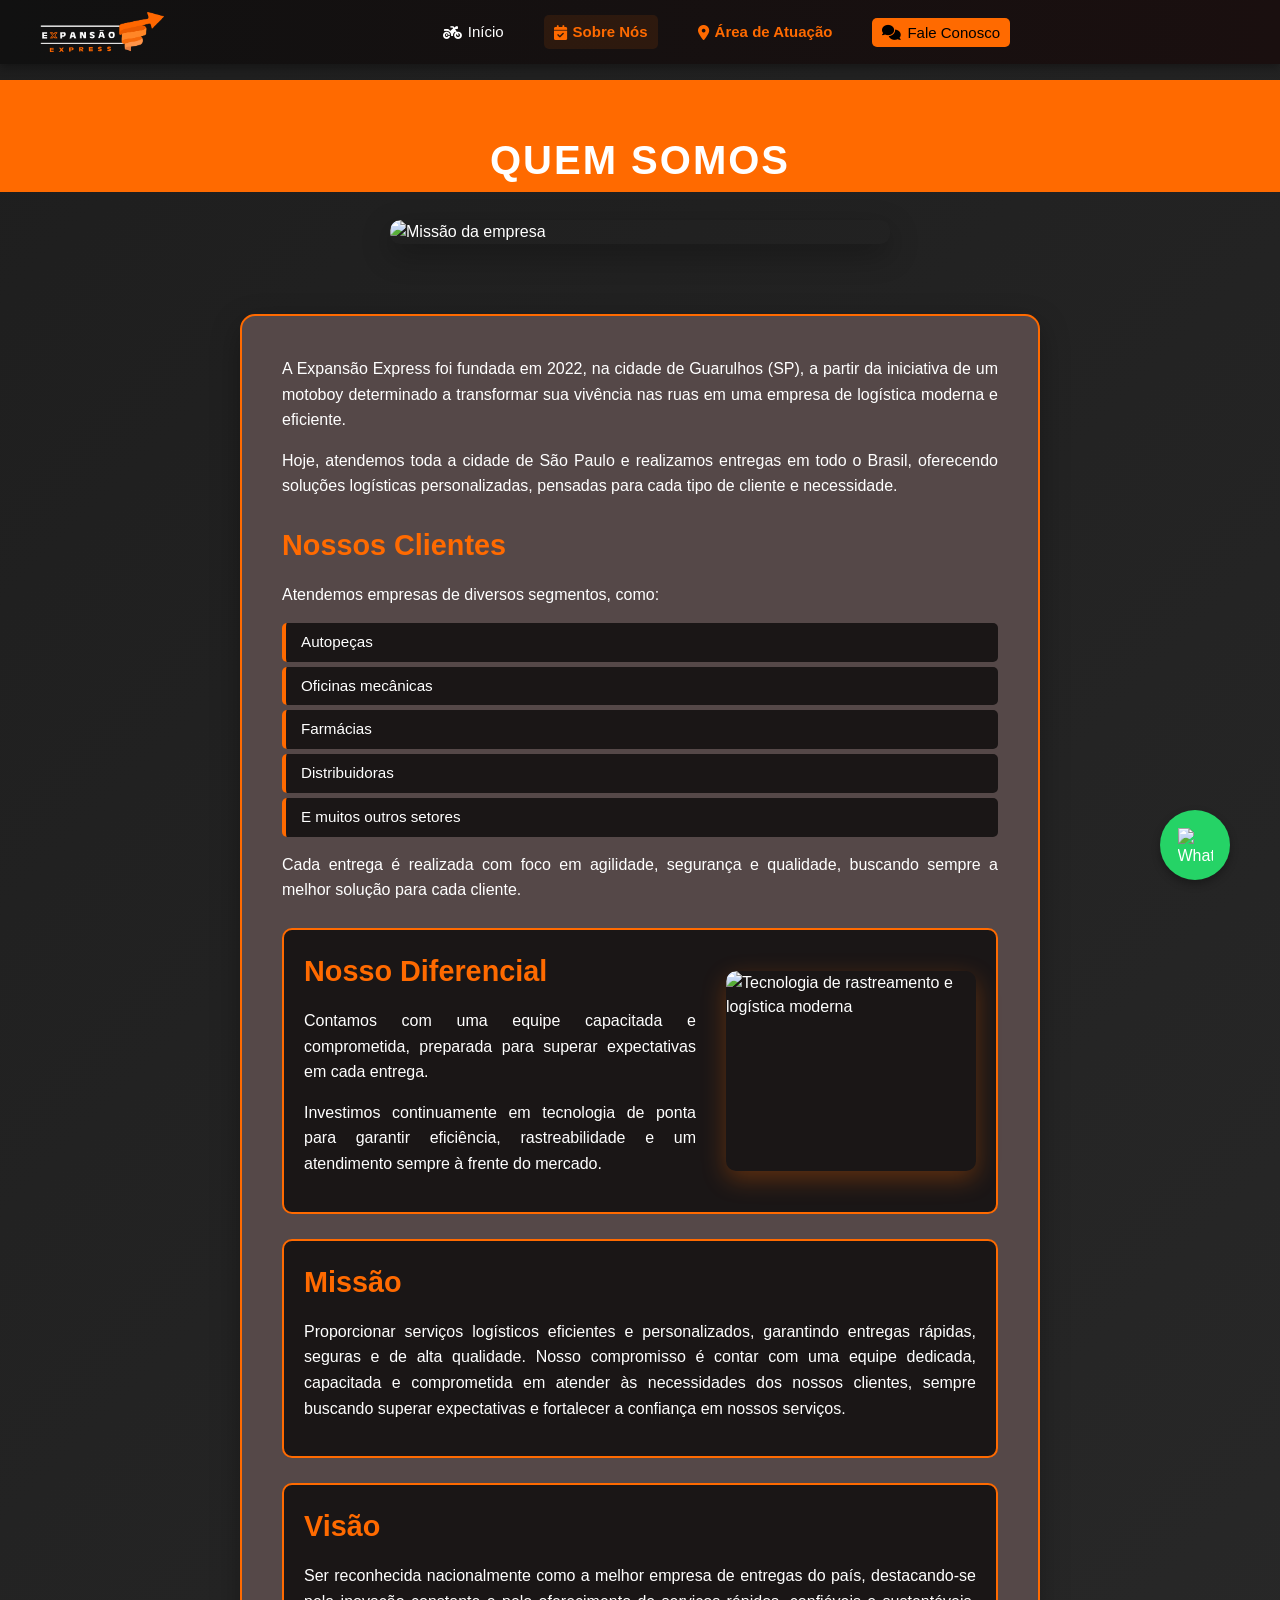
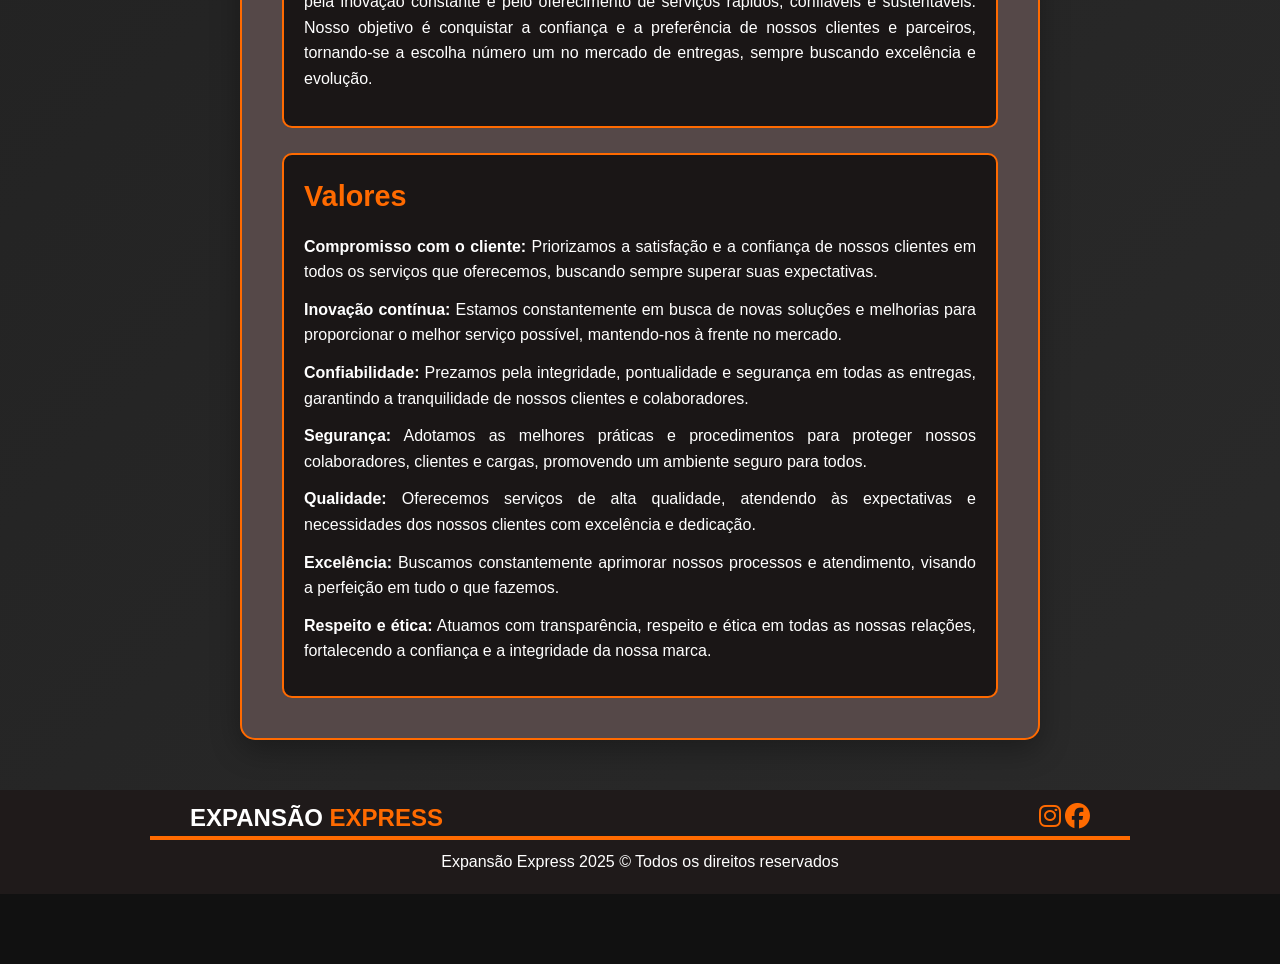
==== sobrenos.html @ f76f54c4 "Add files via upload" ====
<!DOCTYPE html>
<html lang="pt-br">
<head>
  <meta charset="UTF-8">
  <meta name="viewport" content="width=device-width, initial-scale=1.0">
  <title>Sobre Nós | Expansão Express</title>

  <!-- CSS -->
  <link rel="stylesheet" href="css/fonts.css">
  <link rel="stylesheet" href="css/base.css">
  <link rel="stylesheet" href="css/sobre.css">
  <link rel="stylesheet" href="css/vendor/aos.css">

  <!-- Ícones (Font Awesome via CDN) -->
  <link rel="stylesheet" href="https://cdnjs.cloudflare.com/ajax/libs/font-awesome/6.5.0/css/all.min.css">

  <!-- Favicon -->
  <link rel="icon" type="image/png" href="img/logo-branco.png">
</head>

<body data-aos-easing="ease-in-out" data-aos-duration="1000" data-aos-delay="0">
  <!-- Header -->
  <header>
    <div class="logo">
      <img src="img/logo-branco.png" alt="Expansão Express Logo">
    </div>

    <div class="menu-toggle" id="menu-toggle">
      <i class="fas fa-bars"></i>
    </div>

    <nav id="navbar">
      <a href="index.html"><i class="fas fa-motorcycle"></i> Início</a>
      <a href="sobrenos.html"><i class="fas fa-calendar-check"></i> Sobre Nós</a>
      <a href="areaatuacao.html" class="highlight"><i class="fas fa-map-marker-alt"></i> Área de Atuação</a>

      <div class="dropdown">
        <button id="menuDropdownBtn"><i class="fas fa-comments"></i> Fale Conosco</button>
        <div id="menuDropdownOptions" class="dropdown-options">
          <a href="documento.html"><i class="fas fa-phone"></i> Contato</a>
          <a href="documento2.html"><i class="fas fa-briefcase"></i> Trabalhe Conosco</a>
        </div>
      </div>
    </nav>
  </header>

  <!-- WhatsApp Button -->
  <div class="whatsapp-button" id="mainBtn">
    <img src="img/whatsapp.png" alt="WhatsApp">
  </div>

  <div class="whatsapp-options" id="options">
    <a href="https://wa.me/5511970959969?text=Ol%C3%A1!%20Quero%20saber%20mais%20sobre%20a%20Expans%C3%A3o!" target="_blank" rel="noopener">Quero ser Cliente</a>
    <a href="https://wa.me/5511947551891?text=Ol%C3%A1!%20Quero%20saber%20mais%20sobre%20as%20vagas%20disponiveis!" target="_blank" rel="noopener">Veja nossas Vagas</a>
  </div>

  <!-- Main Content -->
  <section class="about-section">
    <div class="branco">
      <div class="container">
        <h1 class="about-title" data-aos="fade-down">Quem Somos</h1>

        <!-- ATENÇÃO: img/missaoGif.gif não foi enviado — usando img/boy.png
             como imagem temporária até você enviar o GIF/vídeo definitivo. -->
        <div class="video-container" data-aos="zoom-in" data-aos-delay="200">
          <div class="video-wrapper">
            <img src="img/missaoGif.gif" alt="Missão da empresa" loading="lazy">
          </div>
        </div>
      </div>
    </div>

    <div class="container">
      <div class="content-wrapper">
        <div class="text-content" data-aos="fade-up" data-aos-delay="400">
          <p>A Expansão Express foi fundada em 2022, na cidade de Guarulhos (SP), a partir da iniciativa de um motoboy determinado a transformar sua vivência nas ruas em uma empresa de logística moderna e eficiente.</p>

          <p>Hoje, atendemos toda a cidade de São Paulo e realizamos entregas em todo o Brasil, oferecendo soluções logísticas personalizadas, pensadas para cada tipo de cliente e necessidade.</p>

          <div class="clients-section" data-aos="fade-right" data-aos-delay="600">
            <h2>Nossos Clientes</h2>
            <p>Atendemos empresas de diversos segmentos, como:</p>
            <ul class="clients-list">
              <li data-aos="fade-left" data-aos-delay="700">Autopeças</li>
              <li data-aos="fade-left" data-aos-delay="800">Oficinas mecânicas</li>
              <li data-aos="fade-left" data-aos-delay="900">Farmácias</li>
              <li data-aos="fade-left" data-aos-delay="1000">Distribuidoras</li>
              <li data-aos="fade-left" data-aos-delay="1100">E muitos outros setores</li>
            </ul>
            <p>Cada entrega é realizada com foco em agilidade, segurança e qualidade, buscando sempre a melhor solução para cada cliente.</p>
          </div>

          <div class="differential-section" data-aos="fade-up" data-aos-delay="800">
            <div class="differential-content">
              <h2>Nosso Diferencial</h2>
              <p>Contamos com uma equipe capacitada e comprometida, preparada para superar expectativas em cada entrega.</p>
              <p>Investimos continuamente em tecnologia de ponta para garantir eficiência, rastreabilidade e um atendimento sempre à frente do mercado.</p>
            </div>
            <div class="differential-image" data-aos="zoom-in" data-aos-delay="1000">
              <img src="img/p.webp" alt="Tecnologia de rastreamento e logística moderna">
            </div>
          </div>

          <div class="mission-section" data-aos="fade-right" data-aos-delay="1000">
            <h2>Missão</h2>
            <p>Proporcionar serviços logísticos eficientes e personalizados, garantindo entregas rápidas, seguras e de alta qualidade. Nosso compromisso é contar com uma equipe dedicada, capacitada e comprometida em atender às necessidades dos nossos clientes, sempre buscando superar expectativas e fortalecer a confiança em nossos serviços.</p>
          </div>

          <div class="vision-section" data-aos="fade-left" data-aos-delay="1200">
            <h2>Visão</h2>
            <p>Ser reconhecida nacionalmente como a melhor empresa de entregas do país, destacando-se pela inovação constante e pelo oferecimento de serviços rápidos, confiáveis e sustentáveis. Nosso objetivo é conquistar a confiança e a preferência de nossos clientes e parceiros, tornando-se a escolha número um no mercado de entregas, sempre buscando excelência e evolução.</p>
          </div>

          <div class="values-section" data-aos="fade-up" data-aos-delay="1400">
            <h2>Valores</h2>
            <p data-aos="fade-up" data-aos-delay="1500"><strong>Compromisso com o cliente:</strong> Priorizamos a satisfação e a confiança de nossos clientes em todos os serviços que oferecemos, buscando sempre superar suas expectativas.</p>
            <p data-aos="fade-up" data-aos-delay="1600"><strong>Inovação contínua:</strong> Estamos constantemente em busca de novas soluções e melhorias para proporcionar o melhor serviço possível, mantendo-nos à frente no mercado.</p>
            <p data-aos="fade-up" data-aos-delay="1700"><strong>Confiabilidade:</strong> Prezamos pela integridade, pontualidade e segurança em todas as entregas, garantindo a tranquilidade de nossos clientes e colaboradores.</p>
            <p data-aos="fade-up" data-aos-delay="1800"><strong>Segurança:</strong> Adotamos as melhores práticas e procedimentos para proteger nossos colaboradores, clientes e cargas, promovendo um ambiente seguro para todos.</p>
            <p data-aos="fade-up" data-aos-delay="1900"><strong>Qualidade:</strong> Oferecemos serviços de alta qualidade, atendendo às expectativas e necessidades dos nossos clientes com excelência e dedicação.</p>
            <p data-aos="fade-up" data-aos-delay="2000"><strong>Excelência:</strong> Buscamos constantemente aprimorar nossos processos e atendimento, visando a perfeição em tudo o que fazemos.</p>
            <p data-aos="fade-up" data-aos-delay="2100"><strong>Respeito e ética:</strong> Atuamos com transparência, respeito e ética em todas as nossas relações, fortalecendo a confiança e a integridade da nossa marca.</p>
          </div>
        </div>
      </div>
    </div>
  </section>

  <!-- Footer -->
  <footer>
    <div class="top-footer">
      <p>EXPANSÃO <span>EXPRESS</span></p>
      <div class="btn-social">
        <a href="https://www.instagram.com/expansao.express?utm_source=ig_web_button_share_sheet&igsh=ZDNlZDc0MzIxNw==" target="_blank" rel="noopener">
          <i class="fa-brands fa-instagram"></i>
        </a>
        <a href="https://www.facebook.com/share/198bCxMeqi/" target="_blank" rel="noopener">
          <i class="fa-brands fa-facebook"></i>
        </a>
      </div>
    </div>
    <div class="footer"></div>
    <div class="bottom-footer">
      <p>Expansão Express 2025 © Todos os direitos reservados</p>
    </div>
  </footer>

  <!-- Scripts -->
  <script src="js/main.js"></script>
  <script src="js/aos.js"></script>
  <script>
    AOS.init({
      once: true,
      offset: 100,
      duration: 1000,
      easing: 'ease-in-out'
    });
  </script>

</body>
</html>
---- css/fonts.css ----
/* Fonte Poppins - usada em todas as páginas do site */

/* devanagari */
@font-face {
  font-family: 'Poppins';
  font-style: normal;
  font-weight: 400;
  font-display: swap;
  src: url(https://fonts.gstatic.com/s/poppins/v24/pxiEyp8kv8JHgFVrJJbecmNE.woff2) format('woff2');
  unicode-range: U+0900-097F, U+1CD0-1CF9, U+200C-200D, U+20A8, U+20B9, U+20F0, U+25CC, U+A830-A839, U+A8E0-A8FF, U+11B00-11B09;
}
/* latin-ext */
@font-face {
  font-family: 'Poppins';
  font-style: normal;
  font-weight: 400;
  font-display: swap;
  src: url(https://fonts.gstatic.com/s/poppins/v24/pxiEyp8kv8JHgFVrJJnecmNE.woff2) format('woff2');
  unicode-range: U+0100-02BA, U+02BD-02C5, U+02C7-02CC, U+02CE-02D7, U+02DD-02FF, U+0304, U+0308, U+0329, U+1D00-1DBF, U+1E00-1E9F, U+1EF2-1EFF, U+2020, U+20A0-20AB, U+20AD-20C0, U+2113, U+2C60-2C7F, U+A720-A7FF;
}
/* latin */
@font-face {
  font-family: 'Poppins';
  font-style: normal;
  font-weight: 400;
  font-display: swap;
  src: url(https://fonts.gstatic.com/s/poppins/v24/pxiEyp8kv8JHgFVrJJfecg.woff2) format('woff2');
  unicode-range: U+0000-00FF, U+0131, U+0152-0153, U+02BB-02BC, U+02C6, U+02DA, U+02DC, U+0304, U+0308, U+0329, U+2000-206F, U+20AC, U+2122, U+2191, U+2193, U+2212, U+2215, U+FEFF, U+FFFD;
}
/* devanagari */
@font-face {
  font-family: 'Poppins';
  font-style: normal;
  font-weight: 600;
  font-display: swap;
  src: url(https://fonts.gstatic.com/s/poppins/v24/pxiByp8kv8JHgFVrLEj6Z11lFc-K.woff2) format('woff2');
  unicode-range: U+0900-097F, U+1CD0-1CF9, U+200C-200D, U+20A8, U+20B9, U+20F0, U+25CC, U+A830-A839, U+A8E0-A8FF, U+11B00-11B09;
}
/* latin-ext */
@font-face {
  font-family: 'Poppins';
  font-style: normal;
  font-weight: 600;
  font-display: swap;
  src: url(https://fonts.gstatic.com/s/poppins/v24/pxiByp8kv8JHgFVrLEj6Z1JlFc-K.woff2) format('woff2');
  unicode-range: U+0100-02BA, U+02BD-02C5, U+02C7-02CC, U+02CE-02D7, U+02DD-02FF, U+0304, U+0308, U+0329, U+1D00-1DBF, U+1E00-1E9F, U+1EF2-1EFF, U+2020, U+20A0-20AB, U+20AD-20C0, U+2113, U+2C60-2C7F, U+A720-A7FF;
}
/* latin */
@font-face {
  font-family: 'Poppins';
  font-style: normal;
  font-weight: 600;
  font-display: swap;
  src: url(https://fonts.gstatic.com/s/poppins/v24/pxiByp8kv8JHgFVrLEj6Z1xlFQ.woff2) format('woff2');
  unicode-range: U+0000-00FF, U+0131, U+0152-0153, U+02BB-02BC, U+02C6, U+02DA, U+02DC, U+0304, U+0308, U+0329, U+2000-206F, U+20AC, U+2122, U+2191, U+2193, U+2212, U+2215, U+FEFF, U+FFFD;
}
---- css/base.css ----
/* ===========================================
   BASE.CSS
   Estilos compartilhados por TODAS as páginas:
   reset, header/menu, botão WhatsApp e footer.
   Carregar sempre ANTES do CSS específico da página.
   =========================================== */

* {
  margin: 0;
  padding: 0;
  box-sizing: border-box;
  font-family: 'Poppins', sans-serif;
}

html {
  scroll-behavior: smooth;
  max-width: 100vw;
  overflow-x: hidden;
}

body {
  background-color: #111111;
  color: #fff;
  max-width: 100vw;
  overflow-x: hidden;
  line-height: 1.5;
}

/* ===========================================
   CABEÇALHO
   =========================================== */
header {
  position: fixed;
  top: 0;
  width: 100%;
  background: linear-gradient(to right, #111, #1a0f0f);
  display: flex;
  justify-content: space-between;
  align-items: center;
  padding: 12px 40px;
  z-index: 1000;
  flex-wrap: wrap;
  box-shadow: 0 4px 8px rgba(0, 0, 0, 0.3);
  animation: slideDown 0.6s ease-in-out;
}

.logo {
  display: flex;
  align-items: center;
  gap: 12px;
}

.logo img {
  height: 40px;
}

.logo-text {
  display: flex;
  flex-direction: column;
  font-weight: 600;
  line-height: 1.1;
}

.logo-text span {
  font-size: 17px;
  letter-spacing: 1px;
}

.logo-text span:first-child {
  color: white;
}

.logo-text span:last-child {
  color: #ff6a00;
}

/* Navegação */
nav {
  display: flex;
  margin-right: 230px;
  gap: 30px;
  align-items: center;
  transition: all 0.3s ease;
}

nav a {
  color: white;
  font-size: 15px;
  text-decoration: none;
  display: flex;
  align-items: center;
  gap: 6px;
  padding: 6px 10px;
  border-radius: 5px;
  transition: all 0.3s ease;
}

nav a:hover {
  background-color: rgba(255, 106, 0, 0.1);
  color: #ff6a00;
}

/* Página atual (aplicado via JS em main.js) */
nav a.active {
  color: #ff6a00;
  background-color: rgba(255, 106, 0, 0.1);
  font-weight: bold;
}

/* Link de destaque permanente (Área de Atuação) */
nav a.highlight {
  color: #ff6a00;
  font-weight: bold;
}

nav a.highlight:hover {
  background-color: rgba(255, 106, 0, 0.15);
}

/* Menu Toggle (Mobile) */
.menu-toggle {
  display: none;
  font-size: 24px;
  color: white;
  cursor: pointer;
}

/* Dropdown "Fale Conosco" */
.dropdown {
  position: relative;
  background-color: #ff6a00;
  color: black;
  font-weight: bold;
  border-radius: 5px;
}

#menuDropdownBtn {
  background-color: transparent;
  border: none;
  color: black;
  font-size: 15px;
  display: flex;
  align-items: center;
  gap: 6px;
  cursor: pointer;
  padding: 6px 10px;
  border-radius: 5px;
  transition: all 0.3s ease;
}

#menuDropdownBtn:hover {
  background-color: rgba(255, 106, 0, 0.1);
  color: #ffffff;
}

.dropdown-options {
  display: none;
  position: absolute;
  top: 100%;
  left: 0;
  flex-direction: column;
  background-color: #1a1a1a;
  border-radius: 5px;
  box-shadow: 0 4px 6px rgba(0, 0, 0, 0.2);
  z-index: 1000;
  min-width: 180px;
}

.dropdown-options a {
  color: white;
  padding: 10px;
  text-decoration: none;
  font-size: 14px;
  display: flex;
  align-items: center;
  gap: 6px;
  transition: background-color 0.3s, color 0.3s;
}

.dropdown-options a:hover {
  background-color: rgba(255, 106, 0, 0.1);
  color: #ff6a00;
}

/* ===========================================
   BOTÃO WHATSAPP FLUTUANTE
   =========================================== */
.whatsapp-button {
  position: fixed;
  bottom: 20px;
  right: 50px;
  background-color: #25D366;
  border-radius: 50%;
  width: 70px;
  height: 70px;
  box-shadow: 0 4px 8px rgba(0, 0, 0, 0.3);
  display: flex;
  align-items: center;
  justify-content: center;
  cursor: pointer;
  transition: transform 0.2s ease;
  z-index: 1000;
}

.whatsapp-button:hover {
  transform: scale(1.1);
}

.whatsapp-button img {
  width: 35px;
  height: 35px;
}

.whatsapp-options {
  position: fixed;
  bottom: 90px;
  right: 100px;
  display: none;
  flex-direction: column;
  gap: 10px;
  z-index: 1000;
}

.whatsapp-options a {
  background-color: #25D366;
  color: white;
  padding: 10px 15px;
  border-radius: 20px;
  text-decoration: none;
  box-shadow: 0 4px 8px rgba(0, 0, 0, 0.2);
  transition: background-color 0.2s, transform 0.2s;
  font-size: 14px;
}

.whatsapp-options a:hover {
  background-color: #1eb95f;
  transform: scale(1.05);
}

/* ===========================================
   FOOTER
   =========================================== */
footer {
  height: auto;
  padding: 10px 150px;
  background-color: #1f1a1a;
  color: white;
}

.top-footer {
  display: flex;
  justify-content: space-between;
  align-items: center;
  padding: 0 40px;
}

.top-footer i {
  font-size: 25px;
}

.top-footer a {
  text-decoration: none;
  color: #ff6a00;
}

.top-footer p {
  font-size: 24px;
  font-weight: bold;
}

.top-footer span {
  color: #ff6a00;
}

.footer {
  border: 2px solid #ff6a00;
  width: 100%;
}

.bottom-footer {
  text-align: center;
  padding: 10px 0;
}

/* ===========================================
   ANIMAÇÕES COMPARTILHADAS
   =========================================== */
@keyframes slideDown {
  from {
    opacity: 0;
    transform: translateY(-30px);
  }
  to {
    opacity: 1;
    transform: translateY(0);
  }
}

/* ===========================================
   RESPONSIVO COMPARTILHADO (header/menu/whatsapp/footer)
   =========================================== */
@media screen and (max-width: 1200px) {
  .menu-toggle {
    display: block;
  }

  nav {
    display: none;
    flex-direction: column;
    position: absolute;
    top: 100%;
    left: 0;
    width: 100%;
    background-color: #1a0f0f;
    padding: 15px 0;
    box-shadow: 0 4px 8px rgba(0, 0, 0, 0.3);
    z-index: 1000;
  }

  nav.active {
    display: flex;
  }

  nav a {
    justify-content: center;
  }
}

@media screen and (max-width: 768px) {
  .whatsapp-button {
    width: 60px;
    height: 60px;
    right: 20px;
    bottom: 20px;
  }

  .whatsapp-button img {
    width: 28px;
    height: 28px;
  }

  .whatsapp-options {
    right: 30px;
    bottom: 85px;
  }

  .whatsapp-options a {
    font-size: 13px;
    padding: 8px 12px;
  }

  footer {
    padding: 10px 20px;
  }

  .top-footer {
    flex-direction: column;
    padding: 0 10px;
    gap: 10px;
  }

  .top-footer p {
    font-size: 18px;
    text-align: center;
  }

  .top-footer i {
    font-size: 20px;
  }
}

@media screen and (max-width: 480px) {
  .logo {
    margin-left: -20px;
  }
}
---- css/sobre.css ----
/* ===========================================
   SOBRE.CSS — específico da página Sobre Nós (sobrenos.html)
   Carregar DEPOIS de base.css
   =========================================== */

.about-section {
  background: linear-gradient(135deg, #1e1e1e 0%, #2a2a2a 100%);
  min-height: 100vh;
  position: relative;
  padding-top: 80px;
}

.branco {
  background: linear-gradient(to bottom, #ff6a00 50%, transparent 50%);
  width: 100%;
  padding: 50px 20px 30px;
  margin-bottom: 10px;
  position: relative;
}

.container {
  max-width: 1200px;
  width: 100%;
  margin: 0 auto;
  padding: 0 20px;
}

.about-title {
  font-size: clamp(2rem, 5vw, 2.5rem);
  font-weight: bold;
  text-align: center;
  color: white;
  text-transform: uppercase;
  letter-spacing: 2px;
  margin-bottom: 30px;
}

.content-wrapper {
  display: flex;
  flex-direction: column;
  align-items: center;
  gap: 30px;
}

/* Vídeo/imagem de destaque */
.video-container {
  display: flex;
  justify-content: center;
  width: 100%;
  padding: 0 20px;
  margin-bottom: 30px;
}

.video-wrapper {
  width: 100%;
  max-width: 500px;
  box-shadow: 0 10px 30px rgba(0, 0, 0, 0.3);
  transition: transform 0.3s ease;
  border-radius: 10px;
  overflow: hidden;
}

.video-wrapper:hover {
  transform: translateY(-5px);
}

.video-wrapper img {
  width: 100%;
  height: auto;
  max-height: 300px;
  object-fit: cover;
  border-radius: 10px;
}

/* Texto principal */
.text-content {
  width: 100%;
  max-width: 800px;
  background: #554848;
  padding: 40px;
  border-radius: 15px;
  box-shadow: 0 10px 30px rgba(0, 0, 0, 0.3);
  backdrop-filter: blur(10px);
  border: 2px solid #ff6a00;
  margin-bottom: 50px;
}

.text-content h2 {
  font-size: clamp(1.4rem, 3vw, 1.8rem);
  color: #ff6a00;
  margin-bottom: 15px;
  font-weight: bold;
}

.text-content p {
  font-size: clamp(0.9rem, 2vw, 1rem);
  line-height: 1.6;
  color: #fff;
  margin-bottom: 15px;
  text-align: justify;
}

/* Clientes */
.clients-section {
  margin-top: 25px;
}

.clients-list {
  list-style: none;
  padding-left: 0;
  margin: 15px 0;
}

.clients-list li {
  background: #1a1616;
  padding: 8px 15px;
  margin: 5px 0;
  border-radius: 5px;
  border-left: 4px solid #ff6a00;
  font-size: clamp(0.85rem, 2vw, 0.95rem);
  color: #fff;
}

/* Diferencial */
.differential-section {
  margin-top: 25px;
  padding: 20px;
  background: #1a1616;
  border-radius: 10px;
  border: 2px solid #ff6a00;
  display: flex;
  align-items: center;
  gap: 30px;
}

.differential-content {
  flex: 1;
}

.differential-image {
  flex: 0 0 250px;
  height: 200px;
  border-radius: 10px;
  overflow: hidden;
  box-shadow: 0 8px 25px rgba(255, 106, 0, 0.3);
  transition: transform 0.3s ease;
}

.differential-image:hover {
  transform: scale(1.05);
}

.differential-image img {
  width: 100%;
  height: 100%;
  object-fit: cover;
  border-radius: 10px;
}

/* Missão, Visão e Valores */
.mission-section,
.vision-section,
.values-section {
  margin-top: 25px;
  padding: 20px;
  background: #1a1616;
  border-radius: 10px;
  border: 2px solid #ff6a00;
}

.values-section p {
  margin-bottom: 12px;
}

/* ===========================================
   RESPONSIVO — SOBRE NÓS
   =========================================== */
@media (max-width: 1024px) {
  .branco {
    padding: 40px 20px 30px;
  }

  .video-wrapper {
    max-width: 450px;
  }

  .text-content {
    padding: 30px;
  }

  .differential-image {
    flex: 0 0 200px;
    height: 160px;
  }
}

@media (max-width: 768px) {
  nav {
    margin-right: 20px;
  }

  .branco {
    padding: 30px 15px 20px;
  }

  .video-container {
    padding: 0 15px;
  }

  .video-wrapper {
    max-width: 400px;
  }

  .text-content {
    padding: 25px;
    border-radius: 12px;
  }

  .text-content p {
    line-height: 1.5;
    margin-bottom: 12px;
  }

  .differential-section {
    flex-direction: column;
    text-align: center;
    gap: 20px;
    margin-top: 20px;
    padding: 18px;
  }

  .differential-image {
    flex: none;
    width: 100%;
    max-width: 300px;
    height: 180px;
  }

  .mission-section,
  .vision-section,
  .values-section {
    margin-top: 20px;
    padding: 18px;
  }

  .clients-section {
    margin-top: 20px;
  }

  .values-section p {
    margin-bottom: 10px;
  }

  footer {
    padding: 10px 50px;
  }
}

@media (max-width: 480px) {
  header {
    padding: 12px 20px;
  }

  nav {
    margin-right: 10px;
    gap: 15px;
  }

  .branco {
    padding: 25px 10px 20px;
  }

  .video-container {
    padding: 0 10px;
  }

  .video-wrapper {
    max-width: 320px;
  }

  .text-content {
    padding: 20px;
    border-radius: 10px;
  }

  .text-content h2 {
    margin-bottom: 12px;
  }

  .text-content p {
    margin-bottom: 10px;
    text-align: left;
  }

  .differential-section {
    margin-top: 15px;
    padding: 15px;
    gap: 15px;
  }

  .differential-image {
    max-width: 250px;
    height: 150px;
  }

  .mission-section,
  .vision-section,
  .values-section {
    margin-top: 15px;
    padding: 15px;
  }

  .clients-section {
    margin-top: 15px;
  }

  .clients-list {
    margin: 10px 0;
  }

  .clients-list li {
    padding: 6px 12px;
    margin: 3px 0;
  }

  .values-section p {
    margin-bottom: 8px;
  }

  footer {
    padding: 10px 30px;
  }
}

@media (max-width: 320px) {
  header {
    padding: 10px 15px;
  }

  .video-wrapper {
    max-width: 280px;
  }

  .text-content {
    padding: 15px;
  }

  .differential-section {
    padding: 12px;
  }

  .differential-image {
    max-width: 200px;
    height: 120px;
  }

  .mission-section,
  .vision-section,
  .values-section {
    padding: 12px;
  }

  footer {
    padding: 10px 20px;
  }
}
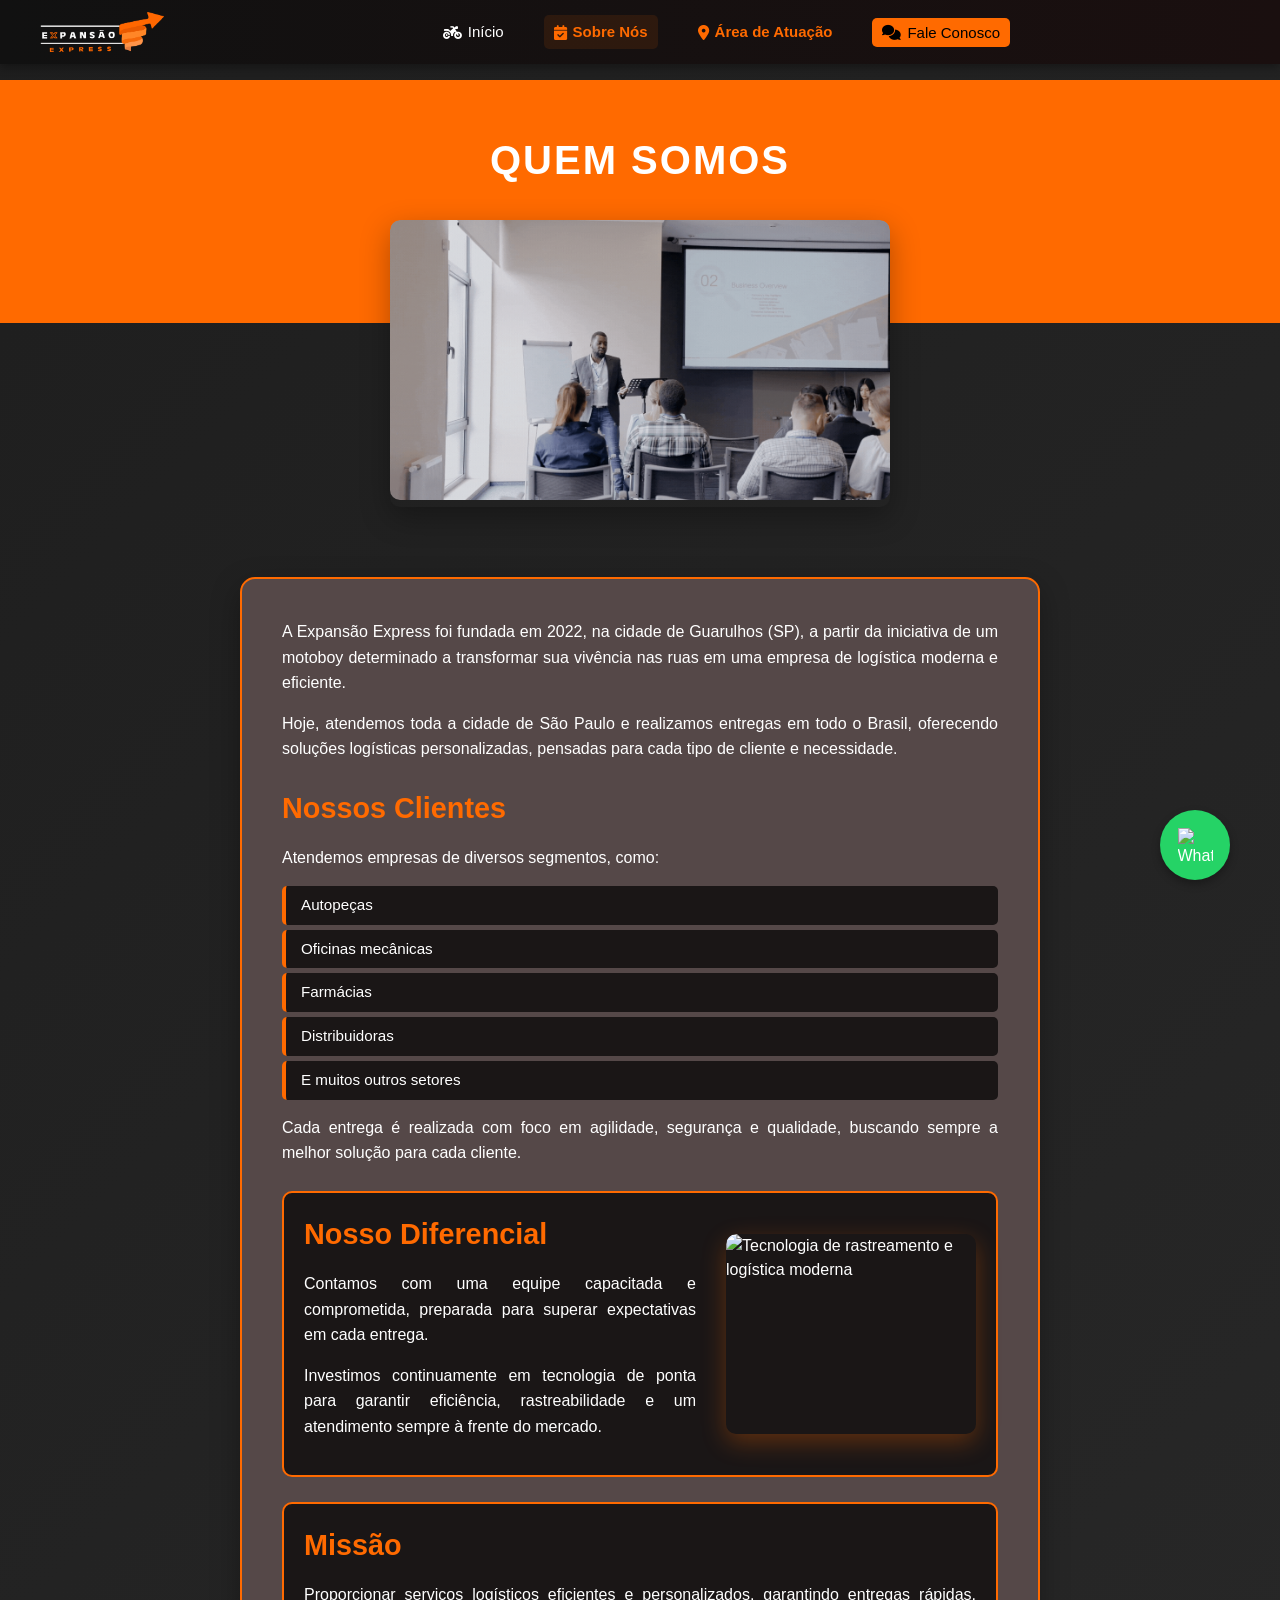
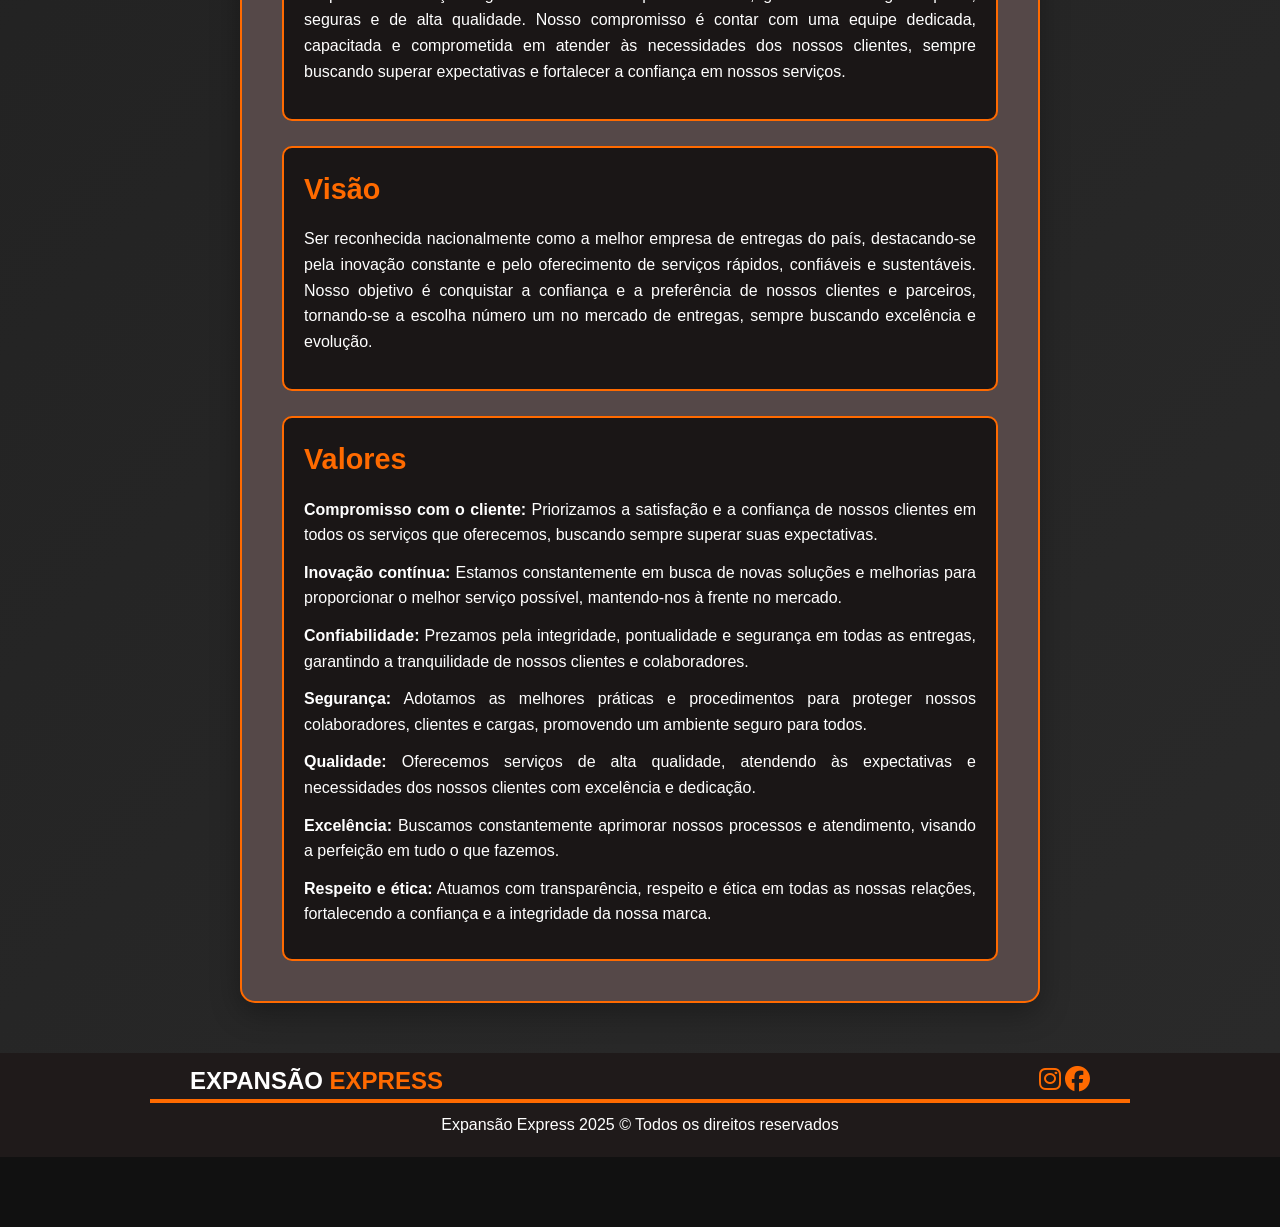
==== commit 826116b5: "Update sobrenos.html" ====
--- a/sobrenos.html
+++ b/sobrenos.html
@@ -64,7 +64,7 @@
              como imagem temporária até você enviar o GIF/vídeo definitivo. -->
         <div class="video-container" data-aos="zoom-in" data-aos-delay="200">
           <div class="video-wrapper">
-            <img src="img/missaoGif.gif" alt="Missão da empresa" loading="lazy">
+            <img src="../img/imggif.png" alt="Missão da empresa" loading="lazy">
           </div>
         </div>
       </div>
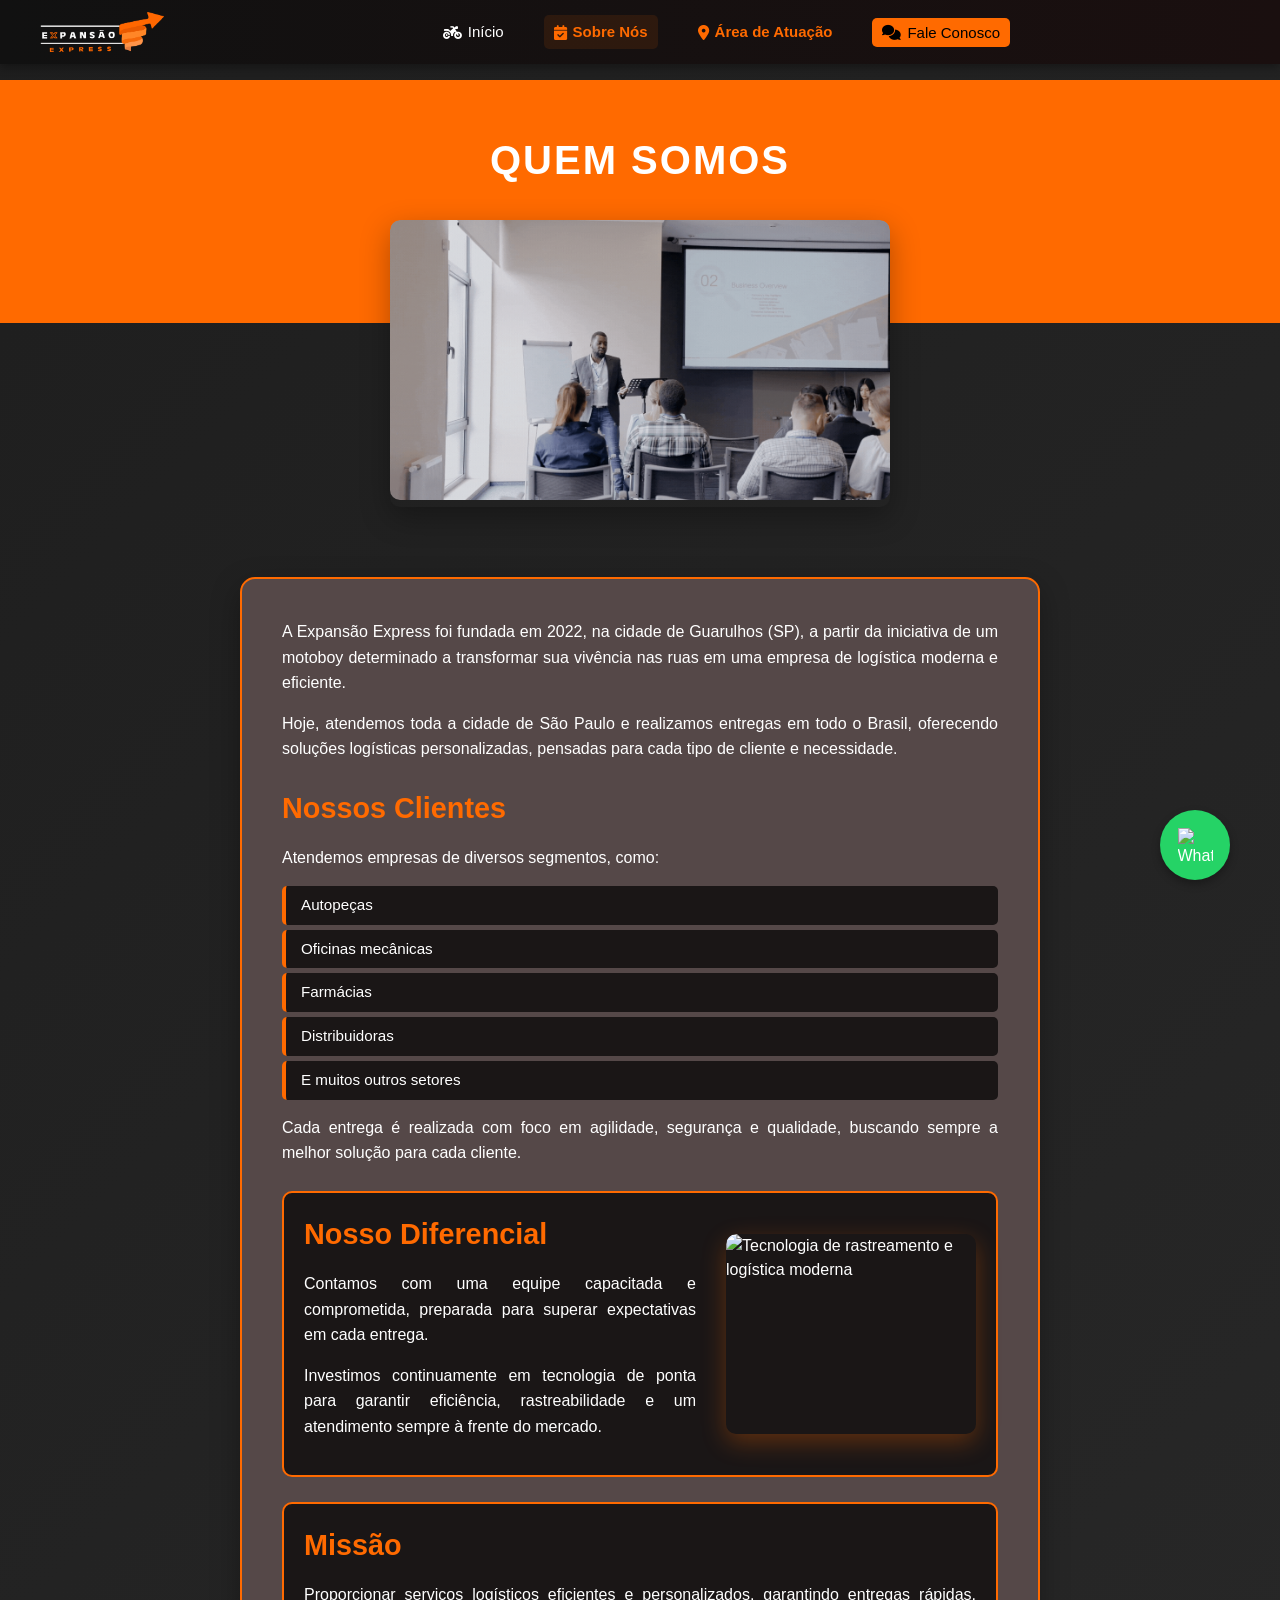
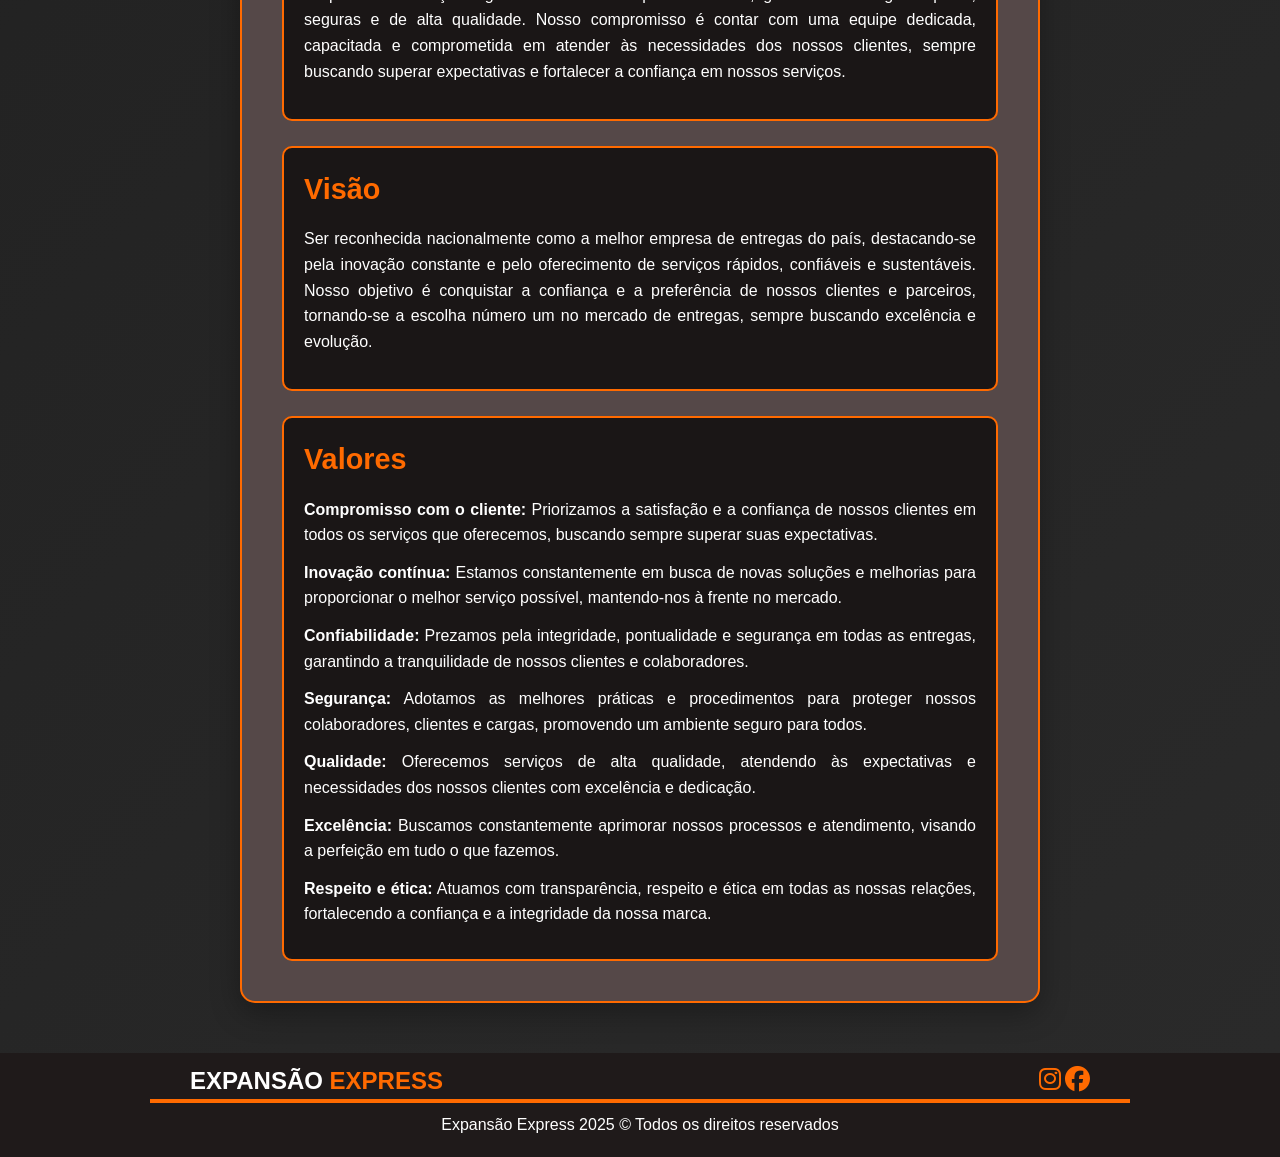
==== commit e335b160: "Update sobrenos.html" ====
--- a/sobrenos.html
+++ b/sobrenos.html
@@ -64,7 +64,7 @@
              como imagem temporária até você enviar o GIF/vídeo definitivo. -->
         <div class="video-container" data-aos="zoom-in" data-aos-delay="200">
           <div class="video-wrapper">
-            <img src="../img/imggif.png" alt="Missão da empresa" loading="lazy">
+            <img src="./img/imggif.png" alt="Teste" style="width: 500px; height: auto;">
           </div>
         </div>
       </div>
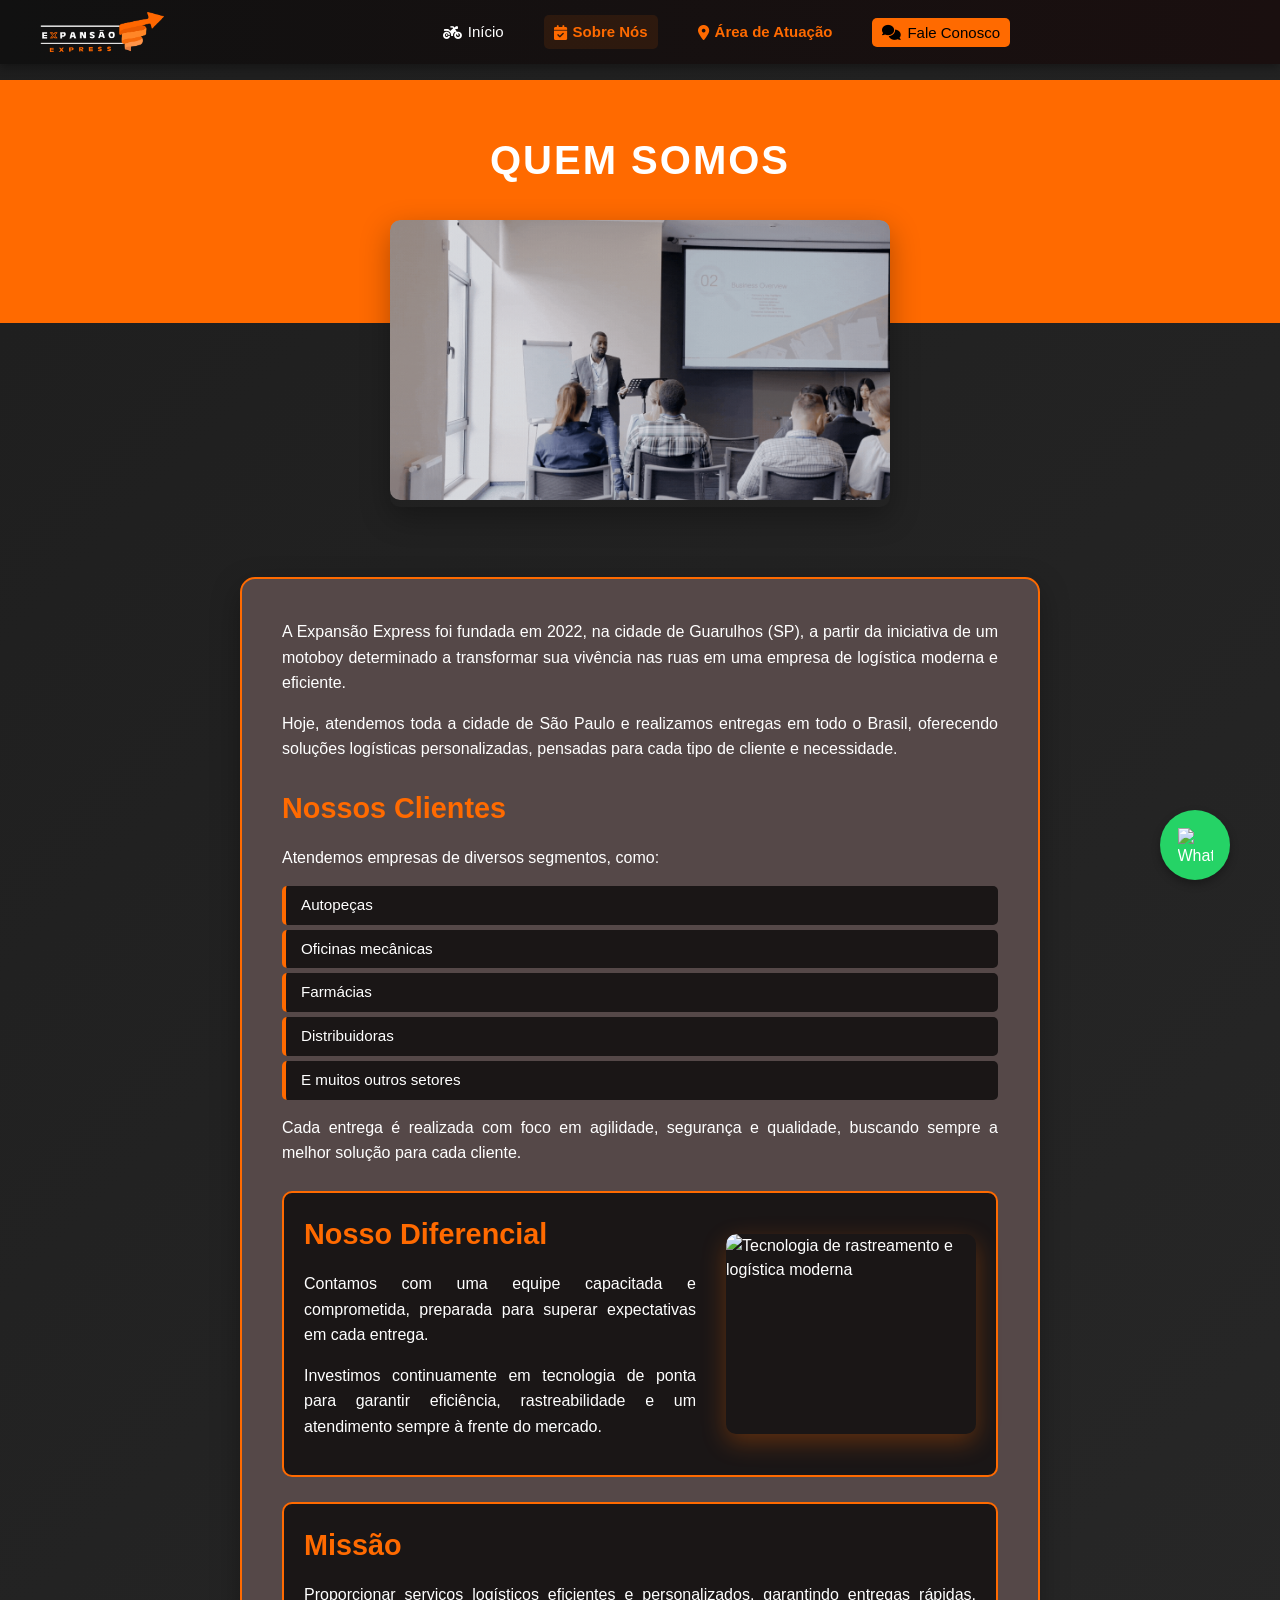
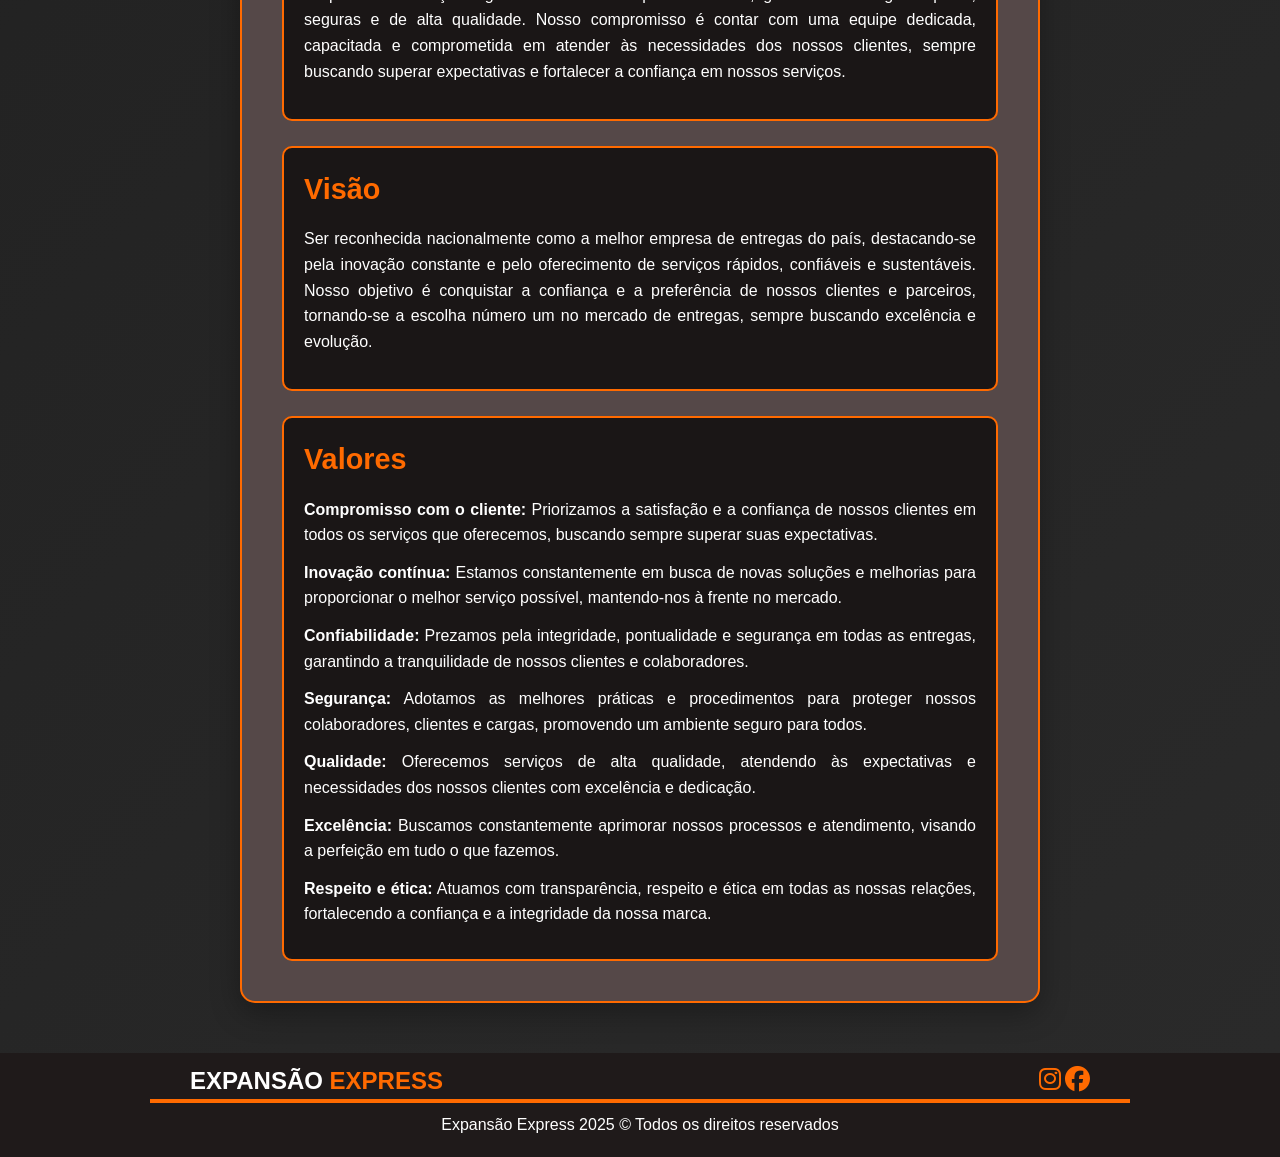
==== commit 58fef710: "Enable lazy loading for mission image Added lazy loading to the mission image in the video container" ====
--- a/sobrenos.html
+++ b/sobrenos.html
@@ -62,9 +62,9 @@
 
         <!-- ATENÇÃO: img/missaoGif.gif não foi enviado — usando img/boy.png
              como imagem temporária até você enviar o GIF/vídeo definitivo. -->
-        <div class="video-container" data-aos="zoom-in" data-aos-delay="200">
+        <div class="video-container">
           <div class="video-wrapper">
-            <img src="./img/imggif.png" alt="Teste" style="width: 500px; height: auto;">
+            <img src="img/imggif.png" alt="Missão da empresa" loading="lazy">
           </div>
         </div>
       </div>
